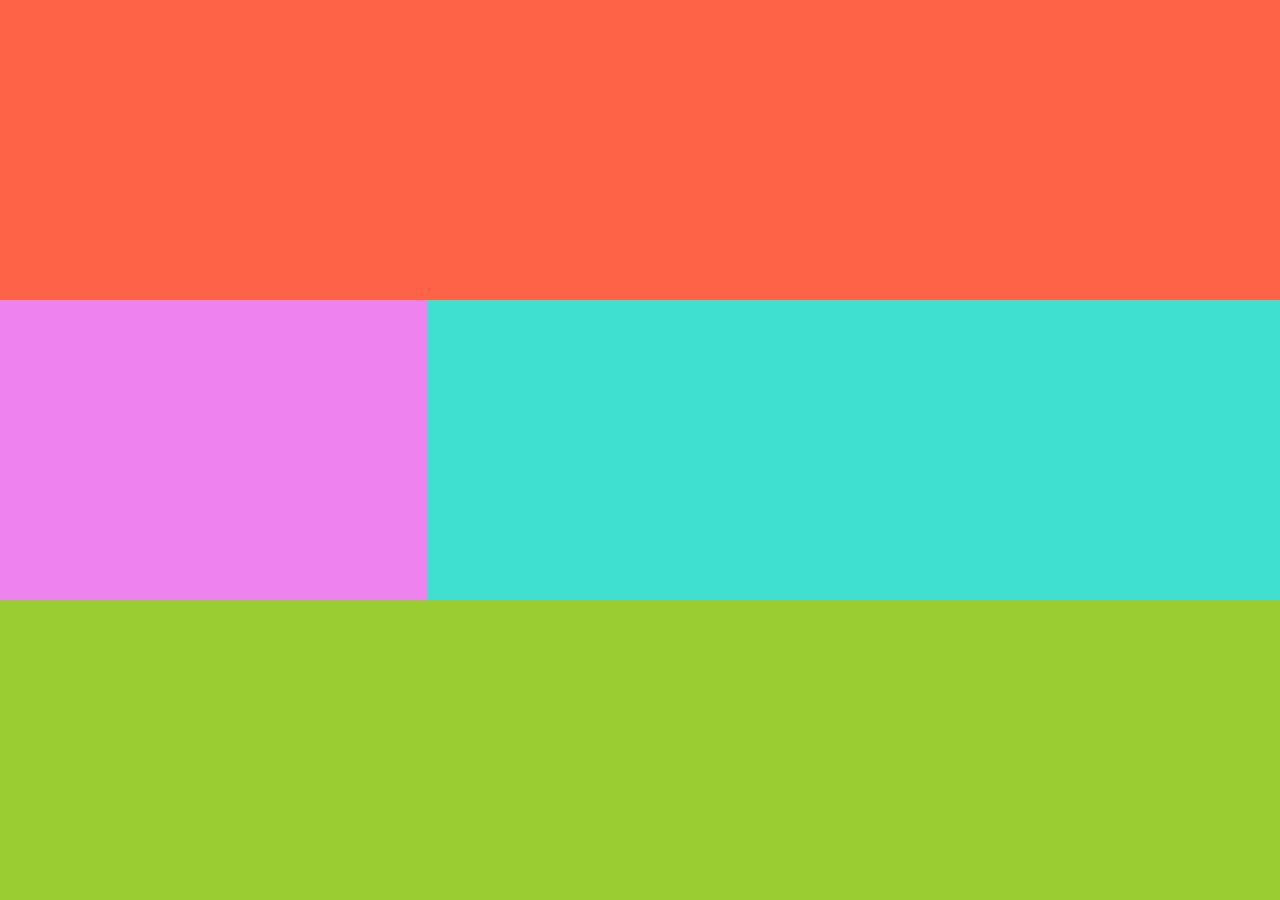
==== index.html @ ea57668e "Add files via upload" ====
<!DOCTYPE html>
<html lang="en">

<head>
    <meta charset="UTF-8">
    <meta name="viewport" content="width=device-width, initial-scale=1.0">
    <meta http-equiv="X-UA-Compatible" content="ie=edge">
    <link href="https://fonts.googleapis.com/css?family=Source+Sans+Pro&display=swap" rel="stylesheet">
    <link href="https://fonts.googleapis.com/css?family=Raleway&display=swap" rel="stylesheet">
    <link rel="stylesheet" href="style.css">
    <title>Évaluation HTML CSS</title>
</head>

<body>
    <div id="container">
        <nav id="navbar">

        </nav>
        <div id="content">

        </div>
        <aside id="aside-left">

        </aside>
        <footer id="onefooter">

        </footer>
    </div>
</body>

</html>
---- style.css ----
:root{
    --main-color: #f4f4f4;
    --text-main-color :#646464;
}
*{
    font-family: 'Source Sans Pro', sans-serif;
    /*font-family: 'Raleway', sans-serif;*/
    margin: 0;
    padding: 0;
    list-style: none;
    text-decoration: none;
    background-color: var(--main-color);
    color: var(--text-main-color);
}
#container{
    background-color: tomato;
    display: grid;
    grid-template-columns: repeat(3,1fr);
    grid-template-rows: minmax(50,auto);
    height: 100vh;
    grid-template-areas:
    "M M M"
    "A C C"
    "F F F"
    ;
}
#navbar{
    grid-area: M;
    background-color: tomato;
}
#content{
    grid-area: C;
    background-color: turquoise;
}
#aside-left{
    grid-area: A;
    background-color: violet;
}
#onefooter{
    grid-area: F;
    background-color: yellowgreen;
}
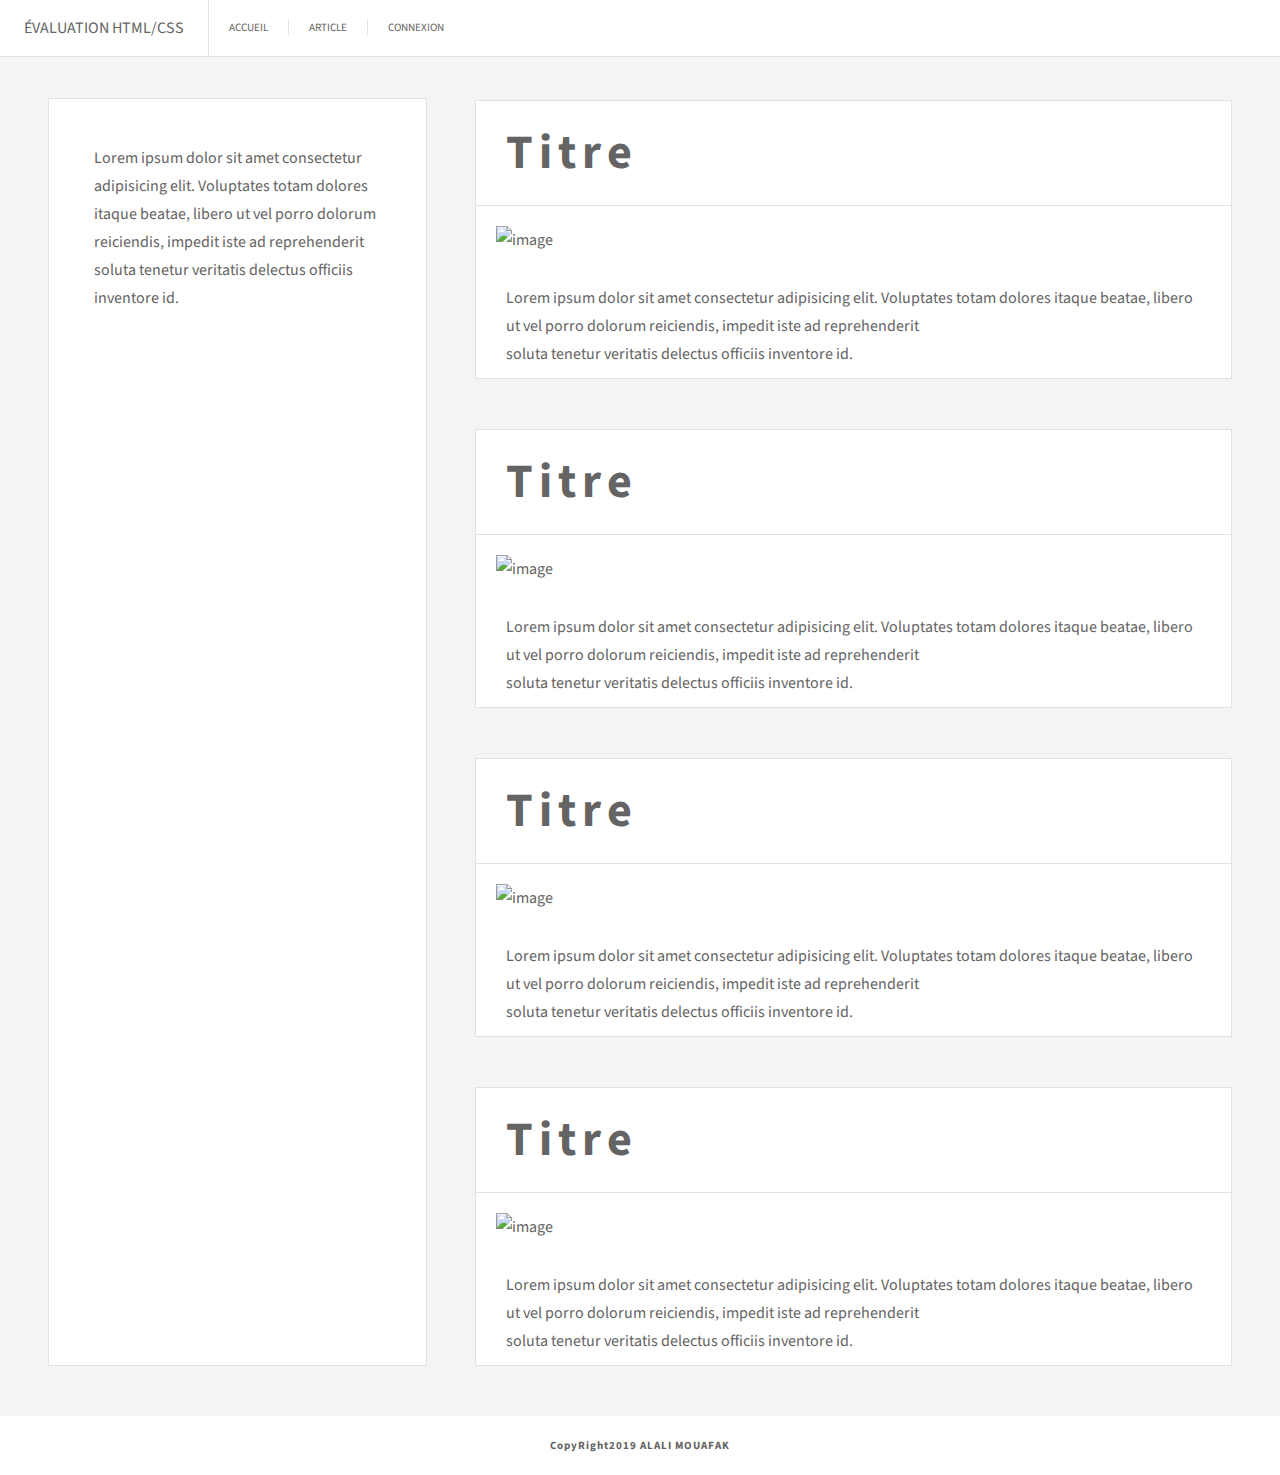
==== commit 8add41e1: "new push" ====
--- a/index.html
+++ b/index.html
@@ -1,31 +1,125 @@
-<!DOCTYPE html>
-<html lang="en">
-
-<head>
-    <meta charset="UTF-8">
-    <meta name="viewport" content="width=device-width, initial-scale=1.0">
-    <meta http-equiv="X-UA-Compatible" content="ie=edge">
-    <link href="https://fonts.googleapis.com/css?family=Source+Sans+Pro&display=swap" rel="stylesheet">
-    <link href="https://fonts.googleapis.com/css?family=Raleway&display=swap" rel="stylesheet">
-    <link rel="stylesheet" href="style.css">
-    <title>Évaluation HTML CSS</title>
-</head>
-
-<body>
-    <div id="container">
-        <nav id="navbar">
-
-        </nav>
-        <div id="content">
-
-        </div>
-        <aside id="aside-left">
-
-        </aside>
-        <footer id="onefooter">
-
-        </footer>
-    </div>
-</body>
-
+<!DOCTYPE html>
+<html lang="en">
+
+<head>
+    <meta charset="UTF-8">
+    <meta name="viewport" content="width=device-width, initial-scale=1.0">
+    <meta http-equiv="X-UA-Compatible" content="ie=edge">
+    <link href="https://fonts.googleapis.com/css?family=Source+Sans+Pro&display=swap" rel="stylesheet">
+    <link href="https://fonts.googleapis.com/css?family=Raleway&display=swap" rel="stylesheet">
+    <link rel="stylesheet" href="style.css">
+    <title>Évaluation HTML CSS</title>
+</head>
+
+<body>
+    <div id="container">
+        <nav id="navbar">
+            <div id="logo">
+                <a href="\">
+                    <p>Évaluation HTML/CSS</p>
+                </a>
+            </div>
+            <ul id="ul_menu">
+                <li class="li_menu"><a id="accueil" href="\">ACCUEIL</a></li>
+                <li class="li-menu"><a id="article" href="article.html">ARTICLE</a></li>
+                <li class="li-menu"><a id="connexion" href="connexion.html">CONNEXION</a></A></li>
+        </nav>
+        <div id="content">
+            <section class="arti_section">
+                <article class="arti">
+                    <div class="arti_header">
+                        <h1>Titre</h1>
+                    </div>
+                    <div class="arti_image">
+                        <img src="https://dummyimage.com/300x200/757575/fff" alt="image">
+                    </div>
+                    <p class="arti_para">
+                        Lorem ipsum dolor sit amet consectetur adipisicing elit.
+                        Voluptates totam dolores itaque beatae, libero ut vel
+                        porro dolorum reiciendis, impedit iste ad reprehenderit <br>
+                        soluta tenetur veritatis delectus officiis inventore id.
+                    </p>
+                </article>
+            </section>
+
+            <!-- *********************************************************** -->
+            <section class="arti_section">
+                <article class="arti">
+                    <div class="arti_header">
+                        <h1>Titre</h1>
+                    </div>
+                    <div class="arti_image">
+                        <img src="https://dummyimage.com/300x200/757575/fff" alt="image">
+                    </div>
+                    <p class="arti_para">
+                        Lorem ipsum dolor sit amet consectetur adipisicing elit.
+                        Voluptates totam dolores itaque beatae, libero ut vel
+                        porro dolorum reiciendis, impedit iste ad reprehenderit <br>
+                        soluta tenetur veritatis delectus officiis inventore id.
+                    </p>
+                </article>
+            </section>
+            <!-- ********************************************************* -->
+            <section class="arti_section">
+                <article class="arti">
+                    <div class="arti_header">
+                        <h1>Titre</h1>
+                    </div>
+                    <div class="arti_image">
+                        <img src="https://dummyimage.com/300x200/757575/fff" alt="image">
+                    </div>
+                    <p class="arti_para">
+                        Lorem ipsum dolor sit amet consectetur adipisicing elit.
+                        Voluptates totam dolores itaque beatae, libero ut vel
+                        porro dolorum reiciendis, impedit iste ad reprehenderit <br>
+                        soluta tenetur veritatis delectus officiis inventore id.
+                    </p>
+                </article>
+            </section>
+             <!-- ********************************************************* -->
+             <section class="arti_section">
+                <article class="arti">
+                    <div class="arti_header">
+                        <h1>Titre</h1>
+                    </div>
+                    <div class="arti_image">
+                        <img src="https://dummyimage.com/300x200/757575/fff" alt="image">
+                    </div>
+                    <p class="arti_para">
+                        Lorem ipsum dolor sit amet consectetur adipisicing elit.
+                        Voluptates totam dolores itaque beatae, libero ut vel
+                        porro dolorum reiciendis, impedit iste ad reprehenderit <br>
+                        soluta tenetur veritatis delectus officiis inventore id.
+                    </p>
+                </article>
+            </section>
+            
+        </div>
+        <aside id="aside_left">
+            <p>
+                Lorem ipsum dolor sit amet consectetur adipisicing elit.
+                Voluptates totam dolores itaque beatae, libero ut vel
+                porro dolorum reiciendis, impedit iste ad reprehenderit <br>
+                soluta tenetur veritatis delectus officiis inventore id.
+            </p>
+        </aside>
+        <footer id="onefooter">
+            <p>CopyRight2019 ALALI MOUAFAK</p>
+        </footer>
+    </div>
+
+    <script src="main.js"></script>
+    <script>
+        let content = document.getElementById('content');
+        let aside = document.getElementById('aside_left');
+        let article = document.getElementById('article');
+        article.addEventListener("click", () => {
+            content.style.display = 'none;';
+            aside.style.display = 'none;';
+
+        });
+
+    </script>
+</body>
+
 </html>--- a/style.css
+++ b/style.css
@@ -1,42 +1,140 @@
-:root{
-    --main-color: #f4f4f4;
-    --text-main-color :#646464;
-}
-*{
-    font-family: 'Source Sans Pro', sans-serif;
-    /*font-family: 'Raleway', sans-serif;*/
-    margin: 0;
-    padding: 0;
-    list-style: none;
-    text-decoration: none;
-    background-color: var(--main-color);
-    color: var(--text-main-color);
-}
-#container{
-    background-color: tomato;
-    display: grid;
-    grid-template-columns: repeat(3,1fr);
-    grid-template-rows: minmax(50,auto);
-    height: 100vh;
-    grid-template-areas:
-    "M M M"
-    "A C C"
-    "F F F"
-    ;
-}
-#navbar{
-    grid-area: M;
-    background-color: tomato;
-}
-#content{
-    grid-area: C;
-    background-color: turquoise;
-}
-#aside-left{
-    grid-area: A;
-    background-color: violet;
-}
-#onefooter{
-    grid-area: F;
-    background-color: yellowgreen;
-}
+/*
+**  creation by mouafak alali
+**  Évaluation HTML  CSS
+**  6 novembre 2019
+*/
+
+:root{
+    --main-color: #f4f4f4;
+    --text-main-color :#646464;
+}
+*{
+    font-family: 'Source Sans Pro', sans-serif;
+    margin: 0;
+    padding: 0;
+    list-style: none;
+    text-decoration: none;
+    color: var(--text-main-color);
+    line-height: 1.75;
+}
+body{
+    background-color: var(--main-color);
+}
+
+/****************** container *********************/
+#container{
+    display: grid;
+    grid-template-columns: repeat(3,1fr);
+    grid-template-rows: minmax(50px,auto);
+    grid-template-areas:
+    "M M M"
+    "A C C"
+    "F F F"
+    ;
+}
+
+/*********************** menu **************************/
+#navbar{
+    grid-area: M;
+    background-color: #ffffff;
+    display: flex;
+    height: 56px;
+    align-items: center;
+    border-bottom: 1px solid rgb(160, 160, 160, .3);
+    font-size: 16px;
+    font-family: 'Raleway',sans-serif;
+    line-height: 1.75;
+    position: fixed;
+    width: 100%;
+}
+#logo{
+    background-color: #fff;
+    font-size: 16px;
+    color: #3c3b3b;
+    font-family: 'Raleway', sans-serif;
+    text-transform: uppercase;
+    border-right: 1px solid rgb(160, 160, 160 , .3);
+    height: 100%;
+    display: flex;
+    align-items: center;
+}
+#logo p{
+    display: inline-block;
+    margin:0 24px ;
+    
+}
+#ul_menu{
+    display: flex;
+    font-size: 11.2px;
+    color : #3c3b3b
+
+
+}
+#ul_menu li a{
+    padding: 0 20px;
+    border-left: 1px solid rgb(160, 160, 160 , .3);
+}
+#ul_menu :nth-child(1) a{
+    border: none;
+}
+#ul_menu li a:hover{
+    color: #2ebaae;
+}
+/****************************** content *************/
+#content{
+    grid-area: C;
+    margin:0 48px;
+}
+.arti_section{
+    margin-top: 50px;
+}
+.arti{
+    display: flex;
+    flex-direction: column;
+    background-color: #fff;
+    border: 1px solid rgb(160, 160, 160 , .3);
+    font-family: 'Raleway', sans-serif;
+    color: #3c3b3b;
+    line-height: 1.65;
+
+}
+.arti .arti_header{
+    padding: 10px 30px;
+    border-bottom: 1px solid rgb(160, 160, 160 , .3);
+    font-size: 24px;
+    letter-spacing: 6px;
+}
+.arti .arti_image img{
+    padding: 20px 20px;
+    display: flex;
+    overflow: hidden;
+}
+.arti .arti_para{
+    padding: 10px 30px;
+}
+
+/*********************** aside **************/
+#aside_left{
+    grid-area: A;
+    display: flex;
+    border: 1px solid rgb(160, 160, 160 , .3);
+    margin: 48px 0px 0 48px;
+    padding: 30px 0 0 30px;
+    background-color: #fff;
+}
+#aside_left p{
+    padding: 15px;
+    text-align: left;
+}
+/****************** footer ********************/
+#onefooter{
+    grid-area: F;
+    display: flex;
+    justify-content: center;
+    font-size: 11px;
+    margin-top: 50px;
+    background-color: #fff;
+    padding: 20px;
+    letter-spacing: 1px;
+    font-weight: bold;
+}
